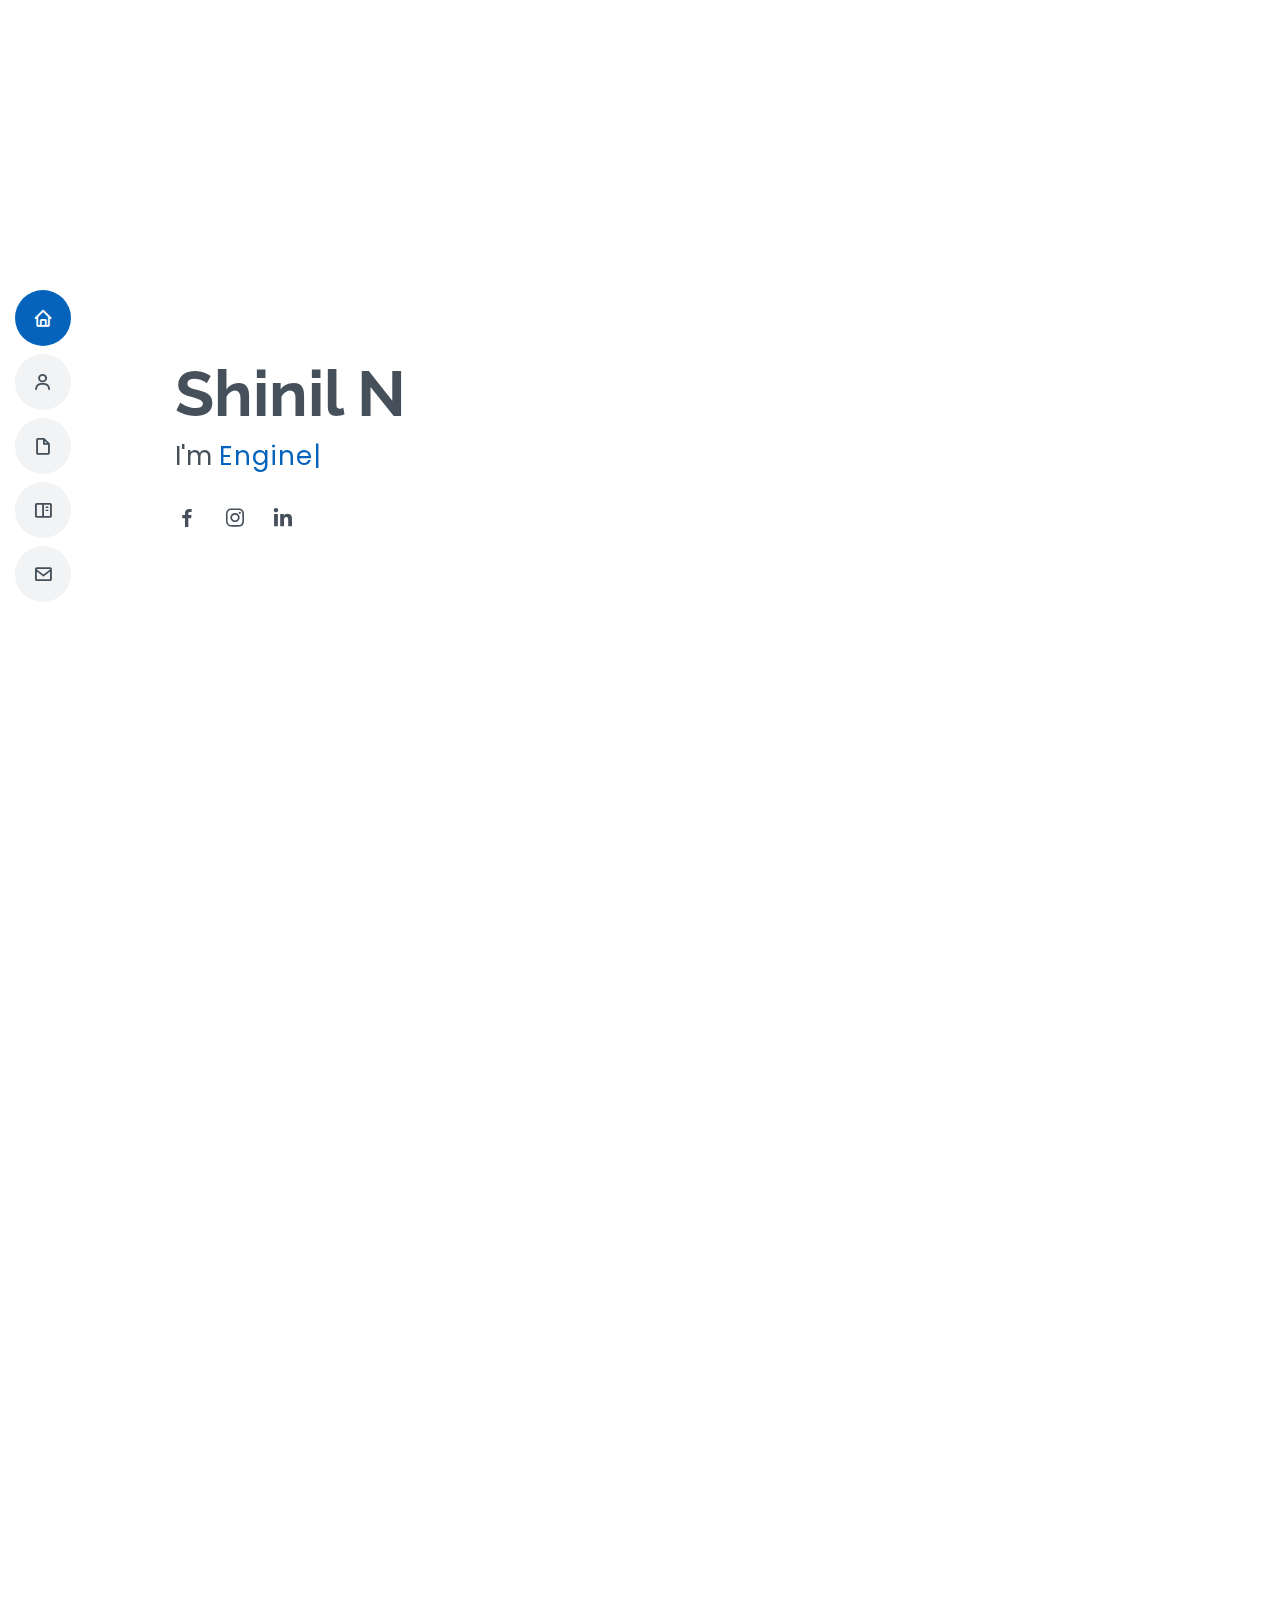
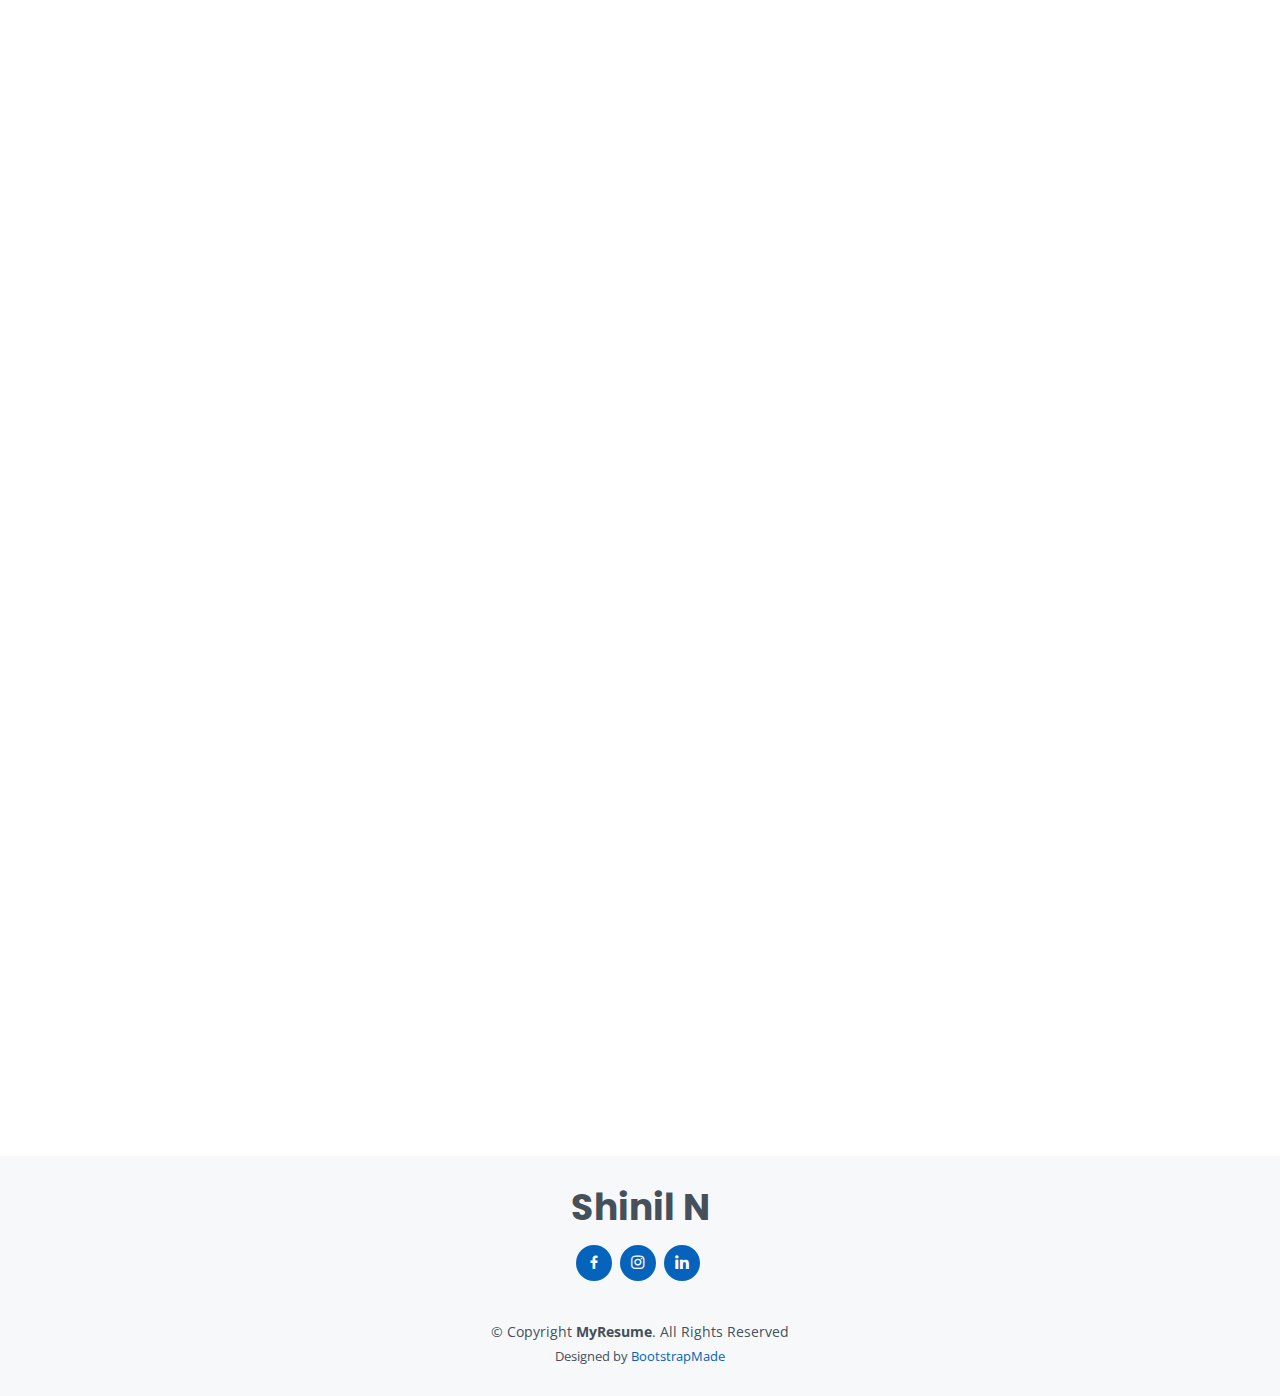
==== index.html @ f70f45e1 "Add files via upload" ====
<!DOCTYPE html>
<html lang="en">

<head>
  <meta charset="utf-8">
  <meta content="width=device-width, initial-scale=1.0" name="viewport">

  <title>MyResume Bootstrap Template - Index</title>
  <meta content="" name="description">
  <meta content="" name="keywords">

  <!-- Favicons -->
  <link href="assets/img/favicon.png" rel="icon">
  <link href="assets/img/apple-touch-icon.png" rel="apple-touch-icon">

  <!-- Google Fonts -->
  <link href="https://fonts.googleapis.com/css?family=Open+Sans:300,300i,400,400i,600,600i,700,700i|Raleway:300,300i,400,400i,500,500i,600,600i,700,700i|Poppins:300,300i,400,400i,500,500i,600,600i,700,700i" rel="stylesheet">

  <!-- Vendor CSS Files -->
  <link href="assets/vendor/bootstrap/css/bootstrap.min.css" rel="stylesheet">
  <link href="assets/vendor/icofont/icofont.min.css" rel="stylesheet">
  <link href="assets/vendor/boxicons/css/boxicons.min.css" rel="stylesheet">
  <link href="assets/vendor/venobox/venobox.css" rel="stylesheet">
  <link href="assets/vendor/owl.carousel/assets/owl.carousel.min.css" rel="stylesheet">
  <link href="assets/vendor/aos/aos.css" rel="stylesheet">

  <!-- Template Main CSS File -->
  <link href="assets/css/style.css" rel="stylesheet">

  <!-- =======================================================
  * Template Name: MyResume - v2.2.1
  * Template URL: https://bootstrapmade.com/free-html-bootstrap-template-my-resume/
  * Author: BootstrapMade.com
  * License: https://bootstrapmade.com/license/
  ======================================================== -->
</head>

<body>

  <!-- ======= Mobile nav toggle button ======= -->
  <button type="button" class="mobile-nav-toggle d-xl-none"><i class="icofont-navigation-menu"></i></button>

  <!-- ======= Header ======= -->
  <header id="header" class="d-flex flex-column justify-content-center">

    <nav class="nav-menu">
      <ul>
        <li class="active"><a href="#hero"><i class="bx bx-home"></i> <span>Home</span></a></li>
        <li><a href="#about"><i class="bx bx-user"></i> <span>About</span></a></li>
        <li><a href="#resume"><i class="bx bx-file-blank"></i> <span>Resume</span></a></li>
        <li><a href="#portfolio"><i class="bx bx-book-content"></i> <span>Portfolio</span></a></li>
        
        <li><a href="#contact"><i class="bx bx-envelope"></i> <span>Contact</span></a></li>
      </ul>
    </nav><!-- .nav-menu -->

  </header><!-- End Header -->

  <!-- ======= Hero Section ======= -->
  <section id="hero" class="d-flex flex-column justify-content-center">
    <div class="container" data-aos="zoom-in" data-aos-delay="100">
      <h1>Shinil N</h1>
      <p>I'm <span class="typed" data-typed-items="Engineer,Web Developer"></span></p>
      <div class="social-links">
        
        <a href="#" class="facebook"><i class="bx bxl-facebook"></i></a>
        <a href="#" class="instagram"><i class="bx bxl-instagram"></i></a>
        
        <a href="#" class="linkedin"><i class="bx bxl-linkedin"></i></a>
      </div>
    </div>
  </section><!-- End Hero -->

  <main id="main">

    <!-- ======= About Section ======= -->
    <section id="about" class="about">
      <div class="container" data-aos="fade-up">

        <div class="section-title">
          <h2>About</h2>
          <p>Passionate in problem solving and love to turn technical challenges into solutions and useful experience.</p>
        </div>

        <div class="row">
          <div class="col-lg-4">
            <img src="assets/img/shinu.jpg" class="img-fluid" alt="">
          </div>
          <div class="col-lg-8 pt-4 pt-lg-0 content">
            <h3>Career Objective</h3>
            <p class="font-italic">
              To work in a company where my knowledge and skills are utilized and continuously improving my skills as a professional.
            </p>
            <div class="row">
              <div class="col-lg-6">
                <ul>
                  <li><i class="icofont-rounded-right"></i> <strong>DOB:</strong> 27-02-1998</li>
                 
                  <li><i class="icofont-rounded-right"></i> <strong>Phone:</strong>9400193168</li>
                  <li><i class="icofont-rounded-right"></i> <strong>City:</strong> Kannur,Kerala,IN.</li>
                </ul>
              </div>
              <div class="col-lg-6">
                <ul>
                  <li><i class="icofont-rounded-right"></i> <strong>Age:</strong>23</li>
                  <li><i class="icofont-rounded-right"></i> <strong>Degree:</strong>Btech in Computer Science</li>
                  <li><i class="icofont-rounded-right"></i> <strong>Email:</strong>shinilnalupurakal@gmail.com</li>
                  
                </ul>
              </div>
            </div>
            <p>
             Innovative and solution oriented in developing programs. Proven ability to optimize the code in reusable fashion.Possess a Bachelor degree in Computer Science and Engineering. Good verbal, written and communication skills. Excellent Team Player,Experience in System installation and Administration. Responsible towards overall completion of project apart from the task which are assigned.Always happy to coordinate with teammates, get suggestions from them to improve and also helping them in case they are in need.
            </p>
          </div>
        </div>

      </div>
    </section><!-- End About Section -->

    
    <!-- ======= Skills Section ======= -->
    <section id="skills" class="skills section-bg">
      <div class="container" data-aos="fade-up">

        <div class="section-title">
          <h2>Skills</h2>
          <p>Tools/Technologies which I'm confident so far. Still a lot to learn, but keeping updated as possible.</p>
        </div>

        <div class="row skills-content">

          <div class="col-lg-6">

            <div class="progress">
              <span class="skill">HTML <i class="val">80%</i></span>
              <div class="progress-bar-wrap">
                <div class="progress-bar" role="progressbar" aria-valuenow="80" aria-valuemin="0" aria-valuemax="100"></div>
              </div>
            </div>

            <div class="progress">
              <span class="skill">CSS <i class="val">70%</i></span>
              <div class="progress-bar-wrap">
                <div class="progress-bar" role="progressbar" aria-valuenow="70" aria-valuemin="0" aria-valuemax="100"></div>
              </div>
            </div>

            <div class="progress">
              <span class="skill">JAVASCRIPT <i class="val">75%</i></span>
              <div class="progress-bar-wrap">
                <div class="progress-bar" role="progressbar" aria-valuenow="75" aria-valuemin="0" aria-valuemax="100"></div>
              </div>
            </div>

          

            <div class="progress">
              <span class="skill">JQUERY <i class="val">70%</i></span>
              <div class="progress-bar-wrap">
                <div class="progress-bar" role="progressbar" aria-valuenow="70" aria-valuemin="0" aria-valuemax="100"></div>
              </div>
            </div>

            <div class="progress">
              <span class="skill">BOOTSTRAP <i class="val">60%</i></span>
              <div class="progress-bar-wrap">
                <div class="progress-bar" role="progressbar" aria-valuenow="60" aria-valuemin="0" aria-valuemax="100"></div>
              </div>
            </div>

            <div class="progress">
              <span class="skill">ADVANCED PYTHON<i class="val">60%</i></span>
              <div class="progress-bar-wrap">
                <div class="progress-bar" role="progressbar" aria-valuenow="60" aria-valuemin="0" aria-valuemax="100"></div>
              </div>
            </div>
			
			<div class="progress">
              <span class="skill">PYTHON-DJANGO<i class="val">80%</i></span>
              <div class="progress-bar-wrap">
                <div class="progress-bar" role="progressbar" aria-valuenow="80" aria-valuemin="0" aria-valuemax="100"></div>
              </div>
            </div>
			
			<div class="progress">
              <span class="skill">RELATIONAL DBMS-MYSQL<i class="val">75%</i></span>
              <div class="progress-bar-wrap">
                <div class="progress-bar" role="progressbar" aria-valuenow="75" aria-valuemin="0" aria-valuemax="100"></div>
              </div>
            </div>
			
			
          </div>

        </div>

      </div>
    </section><!-- End Skills Section -->

    <!-- ======= Resume Section ======= -->
    <section id="resume" class="resume">
      <div class="container" data-aos="fade-up">

        <div class="section-title">
          <h2>Resume</h2>
         

        <div class="row">
          <div class="col-lg-6">
            <h3 class="resume-title">Sumary</h3>
            <div class="resume-item pb-0">
              <h4>Shinil N</h4>
             
              <ul>
                <li>Kannur,Kerala,IN</li>
                <li>(+91)9400193168</li>
                <li>shinilnalupurakal@gmail.com</li>
              </ul>
            </div>

            <h3 class="resume-title">Education</h3>
            <div class="resume-item">
              <h4>BACHELOR OF TECHNOLOGY - COMPUTER SCIENCE & ENGG.</h4>
              <h5>2015 - 2019</h5>
              <p><em>Malabar Institute of Technology, Kannur, Kerala.</em></p>
              <p> Graduated from APJ Abdul Kalam Technological University Kerala (KTU) in 2019 with 6.76 CGPA</p>
            </div>
            <div class="resume-item">
              <h4>KERALA VHSC PLUS TWO - COMPUTER SCIENCE</h4>
              <h5>2013 - 2015</h5>
              <p><em>Govt.VHSE Thalassery,kannur,kerala.</em></p>
              <p>Higher secondary education in Govt.VHSS Thalassery with 75% aggregate marks in Computer Science Stream.</p>
            </div>
          </div>
          <div class="col-lg-6">
            <h3 class="resume-title">Professional Experience</h3>
            <div class="resume-item">
              <h4>PYTHON DEVELOPER-INTERNSHIP</h4>
              <h5>4 months</h5>
              <p><em>codepoint software pvt.limited ,Eranakulam,Kerala</em></p>
              <ul>
                <li>Worked in multiple development projects and familiarized the concept of web development</li>
                <li>Live projects include Student management system,E-shopping site etc.</li>
                <li>Server side scripting was done using python and Django framework.</li>
                <li>Client side scripting was done using HTML, CSS, JS, jQuery, Bootstrap.</li>
              </ul>
            </div>
            
          </div>
        </div>

      </div>
    </section><!-- End Resume Section -->

    <!-- ======= Portfolio Section ======= -->
    <section id="portfolio" class="portfolio section-bg">
      <div class="container" data-aos="fade-up">

        <div class="section-title">
          <h2>Portfolio</h2>
          <p>Personal projects done for better understanding and learning the technology. Most projects are built in MVC architecture.

	</p>
        </div>

        <div class="row">
          <div class="col-lg-12 d-flex justify-content-center" data-aos="fade-up" data-aos-delay="100">
            <ul id="portfolio-flters">
              <li data-filter="*" class="filter-active">My Projects</li>
              
            </ul>
          </div>
        </div>

        <div class="row portfolio-container" data-aos="fade-up" data-aos-delay="200">

          <div class="col-lg-4 col-md-6 portfolio-item filter-app">
            <div class="portfolio-wrap">
              <img src="assets/img/welcome.jpg" class="img-fluid" alt="">
              <div class="portfolio-info">
                <h4>Project 1</h4>
                
                <div class="portfolio-links">
                  <a href="assets/img/welcome.jpg" data-gall="portfolioGallery" class="venobox" title="App 1"></a>
                  <a href="portfolio-details.html" data-gall="portfolioDetailsGallery" data-vbtype="iframe" class="venobox" title="Portfolio Details"><i class="bx bx-link"></i></a>
                </div>
              </div>
            </div>
          </div>

          

          <div class="col-lg-4 col-md-6 portfolio-item filter-app">
            <div class="portfolio-wrap">
              <img src="assets/img/insert.jpg" class="img-fluid" alt="">
              <div class="portfolio-info">
                <h4>Project 2</h4>
                
                <div class="portfolio-links">
                  <a href="assets/img/we.png" data-gall="portfolioGallery" class="venobox" title="App 3"></a>
                  <a href="detail.html" data-gall="portfolioDetailsGallery" data-vbtype="iframe" class="venobox" title="Portfolio Details"><i class="bx bx-link"></i></a>
                </div>
              </div>
            </div>
          </div>

          <div class="col-lg-4 col-md-6 portfolio-item filter-app">
            <div class="portfolio-wrap">
              <img src="assets/img/calculator.jpg" class="img-fluid" alt="">
              <div class="portfolio-info">
                <h4>Project 3</h4>
                
                <div class="portfolio-links">
                  <a href="assets/img/cal.png" data-gall="portfolioGallery" class="venobox" title="App 3"></a>
                  <a href="detail1.html" data-gall="portfolioDetailsGallery" data-vbtype="iframe" class="venobox" title="Portfolio Details"><i class="bx bx-link"></i></a>
                </div>
              </div>
            </div>
          </div>

          

          

        </div>

      </div>
    </section><!-- End Portfolio Section -->



    

    <!-- ======= Contact Section ======= -->
    <section id="contact" class="contact">
      <div class="container" data-aos="fade-up">

        <div class="section-title">
          <h2>Contact</h2>
        </div>

        <div class="row mt-1">

          <div class="col-lg-4">
            <div class="info">
              <div class="address">
                <i class="icofont-google-map"></i>
                <h4>Location:</h4>
                <p>Kannur,Kerala,India.</p>
              </div>

              <div class="email">
                <i class="icofont-envelope"></i>
                <h4>Email:</h4>
                <p>shinilnalupurakal@gmail.com</p>
              </div>

              <div class="phone">
                <i class="icofont-phone"></i>
                <h4>Call:</h4>
                <p>(+91)9400193168</p>
              </div>

            </div>

          </div>

          <div class="col-lg-8 mt-5 mt-lg-0">

            <form action="forms/contact.php" method="post" role="form" class="php-email-form">
              <div class="form-row">
                <div class="col-md-6 form-group">
                  <input type="text" name="name" class="form-control" id="name" placeholder="Your Name" data-rule="minlen:4" data-msg="Please enter at least 4 chars" />
                  <div class="validate"></div>
                </div>
                <div class="col-md-6 form-group">
                  <input type="email" class="form-control" name="email" id="email" placeholder="Your Email" data-rule="email" data-msg="Please enter a valid email" />
                  <div class="validate"></div>
                </div>
              </div>
              <div class="form-group">
                <input type="text" class="form-control" name="subject" id="subject" placeholder="Subject" data-rule="minlen:4" data-msg="Please enter at least 8 chars of subject" />
                <div class="validate"></div>
              </div>
              <div class="form-group">
                <textarea class="form-control" name="message" rows="5" data-rule="required" data-msg="Please write something for us" placeholder="Message"></textarea>
                <div class="validate"></div>
              </div>
              <div class="mb-3">
                <div class="loading">Loading</div>
                <div class="error-message"></div>
                <div class="sent-message">Your message has been sent. Thank you!</div>
              </div>
              <div class="text-center"><button type="submit">Send Message</button></div>
            </form>

          </div>

        </div>

      </div>
    </section><!-- End Contact Section -->

  </main><!-- End #main -->

  <!-- ======= Footer ======= -->
  <footer id="footer">
    <div class="container">
      <h3>Shinil N</h3>
      
      <div class="social-links">
      
        <a href="#" class="facebook"><i class="bx bxl-facebook"></i></a>
        <a href="#" class="instagram"><i class="bx bxl-instagram"></i></a>
        
        <a href="#" class="linkedin"><i class="bx bxl-linkedin"></i></a>
      </div>
      <div class="copyright">
        &copy; Copyright <strong><span>MyResume</span></strong>. All Rights Reserved
      </div>
      <div class="credits">
        <!-- All the links in the footer should remain intact. -->
        <!-- You can delete the links only if you purchased the pro version. -->
        <!-- Licensing information: [license-url] -->
        <!-- Purchase the pro version with working PHP/AJAX contact form: https://bootstrapmade.com/free-html-bootstrap-template-my-resume/ -->
        Designed by <a href="https://bootstrapmade.com/">BootstrapMade</a>
      </div>
    </div>
  </footer><!-- End Footer -->

  <a href="#" class="back-to-top"><i class="bx bx-up-arrow-alt"></i></a>
  <div id="preloader"></div>

  <!-- Vendor JS Files -->
  <script src="assets/vendor/jquery/jquery.min.js"></script>
  <script src="assets/vendor/bootstrap/js/bootstrap.bundle.min.js"></script>
  <script src="assets/vendor/jquery.easing/jquery.easing.min.js"></script>
  <script src="assets/vendor/php-email-form/validate.js"></script>
  <script src="assets/vendor/waypoints/jquery.waypoints.min.js"></script>
  <script src="assets/vendor/counterup/counterup.min.js"></script>
  <script src="assets/vendor/isotope-layout/isotope.pkgd.min.js"></script>
  <script src="assets/vendor/venobox/venobox.min.js"></script>
  <script src="assets/vendor/owl.carousel/owl.carousel.min.js"></script>
  <script src="assets/vendor/typed.js/typed.min.js"></script>
  <script src="assets/vendor/aos/aos.js"></script>

  <!-- Template Main JS File -->
  <script src="assets/js/main.js"></script>

</body>

</html>
---- assets/vendor/venobox/venobox.css ----
/* ------ venobox.css --------*/
.vbox-overlay *, .vbox-overlay *:before, .vbox-overlay *:after{
    -webkit-backface-visibility: hidden;
    -webkit-box-sizing:border-box;
    -moz-box-sizing:border-box;
    box-sizing:border-box;
}
.vbox-overlay * { 
    -webkit-backface-visibility: visible;
    backface-visibility: visible;
}
.vbox-overlay{
    display: -webkit-flex;
    display: flex;
    -webkit-flex-direction: column;
    flex-direction: column;
    -webkit-justify-content: center;
    justify-content: center;
    -webkit-align-items: center;
    align-items: center;
    position: fixed;
    left: 0;
    top: 0;
    bottom: 0;
    right: 0;
    z-index: 999999;
}

/* ----- navigation ----- */
.vbox-title{
    width: 100%;
    height: 40px;
    float: left;
    text-align: center;
    line-height: 28px;
    font-size: 12px;
    padding: 6px 50px;
    overflow: hidden;
    position: fixed;
    display: none;
    left: 0;
    z-index: 89;
}
.vbox-close{
    cursor: pointer;
    position: fixed;
    top: -1px;
    right: 0;
    width: 50px;
    height: 40px;
    padding: 6px;
    display: block;
    background-position:10px center;
    overflow: hidden;
    font-size: 24px;
    line-height: 1;
    text-align: center;
    z-index: 99;
}
.vbox-left{
    cursor: pointer;
    position: fixed;
    left: 0;
    height: 40px;
    overflow: hidden;
    line-height: 28px;
    font-size: 12px;
    z-index: 99;
    display: flex;
    align-items:center;
}
.vbox-num{
    display: inline-block;
    margin: 6px 0 6px 15px;
}
/* ----- Social share ----- */
.vbox-share{
    line-height: 28px;
    font-size: 12px;
    overflow: hidden;
    position: fixed;
    left: 0;
    z-index: 98;
    display: flex;
    align-items:center;
    justify-content: center;
    width: 100%;
    text-align: center;
}
.vbox-share svg{
    max-height: 28px;
    width: 28px;
    z-index: 10;
    margin-left: 12px;
    margin-top: 6px;
    margin-bottom: 6px;
    vertical-align: middle;
}


/* ----- navigation ARROWS ----- */
.vbox-next, .vbox-prev{
    position: fixed;
    top: 50%;
    margin-top: -15px;
    overflow: hidden;
    cursor: pointer;
    display: block;
    width: 45px;
    height: 45px;
    z-index: 99;
}
.vbox-next span, .vbox-prev span{
    position: relative;
    width: 20px;
    height: 20px;
    border: 2px solid transparent;
    border-top-color: #B6B6B6;
    border-right-color: #B6B6B6;
    text-indent: -100px;
    position: absolute;
    top: 8px;
    display: block;
}
.vbox-prev{
    left: 15px;
}
.vbox-next{
    right: 15px;
}
.vbox-prev span{
    left: 10px;
    -ms-transform: rotate(-135deg);
    -webkit-transform: rotate(-135deg);
    transform: rotate(-135deg);
}
.vbox-next span{
    -ms-transform: rotate(45deg);
    -webkit-transform: rotate(45deg);
    transform: rotate(45deg);
    right: 10px;
}
/* ------- inline window ------ */
.vbox-inline{
    width: 420px;
    height: 315px;
    height: 70vh;
    padding: 10px;
    background: #fff;
    margin: 0 auto;
    overflow: auto;
    text-align: left;
}
/* ------- Video & iFrames window ------ */
.venoframe{
    max-width: 100%;
    width: 100%;
    border: none;
    width: 100%;
    height: 260px;
    height: 70vh;
}
.venoframe.vbvid{
    height: 260px;
}
@media (min-width: 768px) {
    .venoframe, .vbox-inline{
        width: 90%;
        height: 360px;
        height: 70vh;
    }
    .venoframe.vbvid{
        width: 640px;
        height: 360px;
    }
}
@media (min-width: 992px) {
    .venoframe, .vbox-inline{
        max-width: 1200px;
        width: 80%;
        height: 540px;
        height: 70vh;
    }
    .venoframe.vbvid{
        width: 960px;
        height: 540px;
    }
}
/* 
Please do NOT edit this part! 
or at least read this note: http://i.imgur.com/7C0ws9e.gif
*/
.vbox-open{
    overflow: hidden;
}
.vbox-container{
    position: absolute;
    left: 0;
    right: 0;
    top: 0;
    bottom: 0;
    overflow-x: hidden;
    overflow-y: scroll;
    overflow-scrolling: touch;
    -webkit-overflow-scrolling: touch;
    z-index: 20;
    max-height: 100%;

}

.vbox-content{
    text-align: center;
    float: left;
    width: 100%;
    position: relative;
    overflow: hidden;
    padding: 20px 4%;
}
.vbox-container img{
    max-width: 100%;
    height: auto;
}
.vbox-figlio{
    box-shadow: 0 0 12px rgba(0,0,0,0.19), 0 6px 6px rgba(0,0,0,0.23);
    max-width: 100%;
    text-align: initial;
}
img.vbox-figlio{
    -webkit-user-select: none;
-khtml-user-select: none;
-moz-user-select: none;
-o-user-select: none;
user-select: none;
}
.vbox-content.swipe-left{
    margin-left: -200px !important;
}
.vbox-content.swipe-right{
    margin-left: 200px !important;
}
.vbox-animated{
    webkit-transition: margin 300ms ease-out;
    transition: margin 300ms ease-out;
}

/* ---------- preloader ----------
 * SPINKIT 
 * http://tobiasahlin.com/spinkit/
-------------------------------- */
.sk-double-bounce,.sk-rotating-plane{width:40px;height:40px;margin:40px auto}.sk-rotating-plane{background-color:#333;-webkit-animation:sk-rotatePlane 1.2s infinite ease-in-out;animation:sk-rotatePlane 1.2s infinite ease-in-out}@-webkit-keyframes sk-rotatePlane{0%{-webkit-transform:perspective(120px) rotateX(0) rotateY(0);transform:perspective(120px) rotateX(0) rotateY(0)}50%{-webkit-transform:perspective(120px) rotateX(-180.1deg) rotateY(0);transform:perspective(120px) rotateX(-180.1deg) rotateY(0)}100%{-webkit-transform:perspective(120px) rotateX(-180deg) rotateY(-179.9deg);transform:perspective(120px) rotateX(-180deg) rotateY(-179.9deg)}}@keyframes sk-rotatePlane{0%{-webkit-transform:perspective(120px) rotateX(0) rotateY(0);transform:perspective(120px) rotateX(0) rotateY(0)}50%{-webkit-transform:perspective(120px) rotateX(-180.1deg) rotateY(0);transform:perspective(120px) rotateX(-180.1deg) rotateY(0)}100%{-webkit-transform:perspective(120px) rotateX(-180deg) rotateY(-179.9deg);transform:perspective(120px) rotateX(-180deg) rotateY(-179.9deg)}}.sk-double-bounce{position:relative}.sk-double-bounce .sk-child{width:100%;height:100%;border-radius:50%;background-color:#333;opacity:.6;position:absolute;top:0;left:0;-webkit-animation:sk-doubleBounce 2s infinite ease-in-out;animation:sk-doubleBounce 2s infinite ease-in-out}.sk-chasing-dots .sk-child,.sk-spinner-pulse,.sk-three-bounce .sk-child{background-color:#333;border-radius:100%}.sk-double-bounce .sk-double-bounce2{-webkit-animation-delay:-1s;animation-delay:-1s}@-webkit-keyframes sk-doubleBounce{0%,100%{-webkit-transform:scale(0);transform:scale(0)}50%{-webkit-transform:scale(1);transform:scale(1)}}@keyframes sk-doubleBounce{0%,100%{-webkit-transform:scale(0);transform:scale(0)}50%{-webkit-transform:scale(1);transform:scale(1)}}.sk-wave{margin:40px auto;width:50px;height:40px;text-align:center;font-size:10px}.sk-wave .sk-rect{background-color:#333;height:100%;width:6px;display:inline-block;-webkit-animation:sk-waveStretchDelay 1.2s infinite ease-in-out;animation:sk-waveStretchDelay 1.2s infinite ease-in-out}.sk-wave .sk-rect1{-webkit-animation-delay:-1.2s;animation-delay:-1.2s}.sk-wave .sk-rect2{-webkit-animation-delay:-1.1s;animation-delay:-1.1s}.sk-wave .sk-rect3{-webkit-animation-delay:-1s;animation-delay:-1s}.sk-wave .sk-rect4{-webkit-animation-delay:-.9s;animation-delay:-.9s}.sk-wave .sk-rect5{-webkit-animation-delay:-.8s;animation-delay:-.8s}@-webkit-keyframes sk-waveStretchDelay{0%,100%,40%{-webkit-transform:scaleY(.4);transform:scaleY(.4)}20%{-webkit-transform:scaleY(1);transform:scaleY(1)}}@keyframes sk-waveStretchDelay{0%,100%,40%{-webkit-transform:scaleY(.4);transform:scaleY(.4)}20%{-webkit-transform:scaleY(1);transform:scaleY(1)}}.sk-wandering-cubes{margin:40px auto;width:40px;height:40px;position:relative}.sk-wandering-cubes .sk-cube{background-color:#333;width:10px;height:10px;position:absolute;top:0;left:0;-webkit-animation:sk-wanderingCube 1.8s ease-in-out -1.8s infinite both;animation:sk-wanderingCube 1.8s ease-in-out -1.8s infinite both}.sk-chasing-dots,.sk-spinner-pulse{width:40px;height:40px;margin:40px auto}.sk-wandering-cubes .sk-cube2{-webkit-animation-delay:-.9s;animation-delay:-.9s}@-webkit-keyframes sk-wanderingCube{0%{-webkit-transform:rotate(0);transform:rotate(0)}25%{-webkit-transform:translateX(30px) rotate(-90deg) scale(.5);transform:translateX(30px) rotate(-90deg) scale(.5)}50%{-webkit-transform:translateX(30px) translateY(30px) rotate(-179deg);transform:translateX(30px) translateY(30px) rotate(-179deg)}50.1%{-webkit-transform:translateX(30px) translateY(30px) rotate(-180deg);transform:translateX(30px) translateY(30px) rotate(-180deg)}75%{-webkit-transform:translateX(0) translateY(30px) rotate(-270deg) scale(.5);transform:translateX(0) translateY(30px) rotate(-270deg) scale(.5)}100%{-webkit-transform:rotate(-360deg);transform:rotate(-360deg)}}@keyframes sk-wanderingCube{0%{-webkit-transform:rotate(0);transform:rotate(0)}25%{-webkit-transform:translateX(30px) rotate(-90deg) scale(.5);transform:translateX(30px) rotate(-90deg) scale(.5)}50%{-webkit-transform:translateX(30px) translateY(30px) rotate(-179deg);transform:translateX(30px) translateY(30px) rotate(-179deg)}50.1%{-webkit-transform:translateX(30px) translateY(30px) rotate(-180deg);transform:translateX(30px) translateY(30px) rotate(-180deg)}75%{-webkit-transform:translateX(0) translateY(30px) rotate(-270deg) scale(.5);transform:translateX(0) translateY(30px) rotate(-270deg) scale(.5)}100%{-webkit-transform:rotate(-360deg);transform:rotate(-360deg)}}.sk-spinner-pulse{-webkit-animation:sk-pulseScaleOut 1s infinite ease-in-out;animation:sk-pulseScaleOut 1s infinite ease-in-out}@-webkit-keyframes sk-pulseScaleOut{0%{-webkit-transform:scale(0);transform:scale(0)}100%{-webkit-transform:scale(1);transform:scale(1);opacity:0}}@keyframes sk-pulseScaleOut{0%{-webkit-transform:scale(0);transform:scale(0)}100%{-webkit-transform:scale(1);transform:scale(1);opacity:0}}.sk-chasing-dots{position:relative;text-align:center;-webkit-animation:sk-chasingDotsRotate 2s infinite linear;animation:sk-chasingDotsRotate 2s infinite linear}.sk-chasing-dots .sk-child{width:60%;height:60%;display:inline-block;position:absolute;top:0;-webkit-animation:sk-chasingDotsBounce 2s infinite ease-in-out;animation:sk-chasingDotsBounce 2s infinite ease-in-out}.sk-chasing-dots .sk-dot2{top:auto;bottom:0;-webkit-animation-delay:-1s;animation-delay:-1s}@-webkit-keyframes sk-chasingDotsRotate{100%{-webkit-transform:rotate(360deg);transform:rotate(360deg)}}@keyframes sk-chasingDotsRotate{100%{-webkit-transform:rotate(360deg);transform:rotate(360deg)}}@-webkit-keyframes sk-chasingDotsBounce{0%,100%{-webkit-transform:scale(0);transform:scale(0)}50%{-webkit-transform:scale(1);transform:scale(1)}}@keyframes sk-chasingDotsBounce{0%,100%{-webkit-transform:scale(0);transform:scale(0)}50%{-webkit-transform:scale(1);transform:scale(1)}}.sk-three-bounce{margin:40px auto;width:80px;text-align:center}.sk-three-bounce .sk-child{width:20px;height:20px;display:inline-block;-webkit-animation:sk-three-bounce 1.4s ease-in-out 0s infinite both;animation:sk-three-bounce 1.4s ease-in-out 0s infinite both}.sk-circle .sk-child:before,.sk-fading-circle .sk-circle:before{display:block;border-radius:100%;content:'';background-color:#333}.sk-three-bounce .sk-bounce1{-webkit-animation-delay:-.32s;animation-delay:-.32s}.sk-three-bounce .sk-bounce2{-webkit-animation-delay:-.16s;animation-delay:-.16s}@-webkit-keyframes sk-three-bounce{0%,100%,80%{-webkit-transform:scale(0);transform:scale(0)}40%{-webkit-transform:scale(1);transform:scale(1)}}@keyframes sk-three-bounce{0%,100%,80%{-webkit-transform:scale(0);transform:scale(0)}40%{-webkit-transform:scale(1);transform:scale(1)}}.sk-circle{margin:40px auto;width:40px;height:40px;position:relative}.sk-circle .sk-child{width:100%;height:100%;position:absolute;left:0;top:0}.sk-circle .sk-child:before{margin:0 auto;width:15%;height:15%;-webkit-animation:sk-circleBounceDelay 1.2s infinite ease-in-out both;animation:sk-circleBounceDelay 1.2s infinite ease-in-out both}.sk-circle .sk-circle2{-webkit-transform:rotate(30deg);-ms-transform:rotate(30deg);transform:rotate(30deg)}.sk-circle .sk-circle3{-webkit-transform:rotate(60deg);-ms-transform:rotate(60deg);transform:rotate(60deg)}.sk-circle .sk-circle4{-webkit-transform:rotate(90deg);-ms-transform:rotate(90deg);transform:rotate(90deg)}.sk-circle .sk-circle5{-webkit-transform:rotate(120deg);-ms-transform:rotate(120deg);transform:rotate(120deg)}.sk-circle .sk-circle6{-webkit-transform:rotate(150deg);-ms-transform:rotate(150deg);transform:rotate(150deg)}.sk-circle .sk-circle7{-webkit-transform:rotate(180deg);-ms-transform:rotate(180deg);transform:rotate(180deg)}.sk-circle .sk-circle8{-webkit-transform:rotate(210deg);-ms-transform:rotate(210deg);transform:rotate(210deg)}.sk-circle .sk-circle9{-webkit-transform:rotate(240deg);-ms-transform:rotate(240deg);transform:rotate(240deg)}.sk-circle .sk-circle10{-webkit-transform:rotate(270deg);-ms-transform:rotate(270deg);transform:rotate(270deg)}.sk-circle .sk-circle11{-webkit-transform:rotate(300deg);-ms-transform:rotate(300deg);transform:rotate(300deg)}.sk-circle .sk-circle12{-webkit-transform:rotate(330deg);-ms-transform:rotate(330deg);transform:rotate(330deg)}.sk-circle .sk-circle2:before{-webkit-animation-delay:-1.1s;animation-delay:-1.1s}.sk-circle .sk-circle3:before{-webkit-animation-delay:-1s;animation-delay:-1s}.sk-circle .sk-circle4:before{-webkit-animation-delay:-.9s;animation-delay:-.9s}.sk-circle .sk-circle5:before{-webkit-animation-delay:-.8s;animation-delay:-.8s}.sk-circle .sk-circle6:before{-webkit-animation-delay:-.7s;animation-delay:-.7s}.sk-circle .sk-circle7:before{-webkit-animation-delay:-.6s;animation-delay:-.6s}.sk-circle .sk-circle8:before{-webkit-animation-delay:-.5s;animation-delay:-.5s}.sk-circle .sk-circle9:before{-webkit-animation-delay:-.4s;animation-delay:-.4s}.sk-circle .sk-circle10:before{-webkit-animation-delay:-.3s;animation-delay:-.3s}.sk-circle .sk-circle11:before{-webkit-animation-delay:-.2s;animation-delay:-.2s}.sk-circle .sk-circle12:before{-webkit-animation-delay:-.1s;animation-delay:-.1s}@-webkit-keyframes sk-circleBounceDelay{0%,100%,80%{-webkit-transform:scale(0);transform:scale(0)}40%{-webkit-transform:scale(1);transform:scale(1)}}@keyframes sk-circleBounceDelay{0%,100%,80%{-webkit-transform:scale(0);transform:scale(0)}40%{-webkit-transform:scale(1);transform:scale(1)}}.sk-cube-grid{width:40px;height:40px;margin:40px auto}.sk-cube-grid .sk-cube{width:33.33%;height:33.33%;background-color:#333;float:left;-webkit-animation:sk-cubeGridScaleDelay 1.3s infinite ease-in-out;animation:sk-cubeGridScaleDelay 1.3s infinite ease-in-out}.sk-cube-grid .sk-cube1{-webkit-animation-delay:.2s;animation-delay:.2s}.sk-cube-grid .sk-cube2{-webkit-animation-delay:.3s;animation-delay:.3s}.sk-cube-grid .sk-cube3{-webkit-animation-delay:.4s;animation-delay:.4s}.sk-cube-grid .sk-cube4{-webkit-animation-delay:.1s;animation-delay:.1s}.sk-cube-grid .sk-cube5{-webkit-animation-delay:.2s;animation-delay:.2s}.sk-cube-grid .sk-cube6{-webkit-animation-delay:.3s;animation-delay:.3s}.sk-cube-grid .sk-cube7{-webkit-animation-delay:0ms;animation-delay:0ms}.sk-cube-grid .sk-cube8{-webkit-animation-delay:.1s;animation-delay:.1s}.sk-cube-grid .sk-cube9{-webkit-animation-delay:.2s;animation-delay:.2s}@-webkit-keyframes sk-cubeGridScaleDelay{0%,100%,70%{-webkit-transform:scale3D(1,1,1);transform:scale3D(1,1,1)}35%{-webkit-transform:scale3D(0,0,1);transform:scale3D(0,0,1)}}@keyframes sk-cubeGridScaleDelay{0%,100%,70%{-webkit-transform:scale3D(1,1,1);transform:scale3D(1,1,1)}35%{-webkit-transform:scale3D(0,0,1);transform:scale3D(0,0,1)}}.sk-fading-circle{margin:40px auto;width:40px;height:40px;position:relative}.sk-fading-circle .sk-circle{width:100%;height:100%;position:absolute;left:0;top:0}.sk-fading-circle .sk-circle:before{margin:0 auto;width:15%;height:15%;-webkit-animation:sk-circleFadeDelay 1.2s infinite ease-in-out both;animation:sk-circleFadeDelay 1.2s infinite ease-in-out both}.sk-fading-circle .sk-circle2{-webkit-transform:rotate(30deg);-ms-transform:rotate(30deg);transform:rotate(30deg)}.sk-fading-circle .sk-circle3{-webkit-transform:rotate(60deg);-ms-transform:rotate(60deg);transform:rotate(60deg)}.sk-fading-circle .sk-circle4{-webkit-transform:rotate(90deg);-ms-transform:rotate(90deg);transform:rotate(90deg)}.sk-fading-circle .sk-circle5{-webkit-transform:rotate(120deg);-ms-transform:rotate(120deg);transform:rotate(120deg)}.sk-fading-circle .sk-circle6{-webkit-transform:rotate(150deg);-ms-transform:rotate(150deg);transform:rotate(150deg)}.sk-fading-circle .sk-circle7{-webkit-transform:rotate(180deg);-ms-transform:rotate(180deg);transform:rotate(180deg)}.sk-fading-circle .sk-circle8{-webkit-transform:rotate(210deg);-ms-transform:rotate(210deg);transform:rotate(210deg)}.sk-fading-circle .sk-circle9{-webkit-transform:rotate(240deg);-ms-transform:rotate(240deg);transform:rotate(240deg)}.sk-fading-circle .sk-circle10{-webkit-transform:rotate(270deg);-ms-transform:rotate(270deg);transform:rotate(270deg)}.sk-fading-circle .sk-circle11{-webkit-transform:rotate(300deg);-ms-transform:rotate(300deg);transform:rotate(300deg)}.sk-fading-circle .sk-circle12{-webkit-transform:rotate(330deg);-ms-transform:rotate(330deg);transform:rotate(330deg)}.sk-fading-circle .sk-circle2:before{-webkit-animation-delay:-1.1s;animation-delay:-1.1s}.sk-fading-circle .sk-circle3:before{-webkit-animation-delay:-1s;animation-delay:-1s}.sk-fading-circle .sk-circle4:before{-webkit-animation-delay:-.9s;animation-delay:-.9s}.sk-fading-circle .sk-circle5:before{-webkit-animation-delay:-.8s;animation-delay:-.8s}.sk-fading-circle .sk-circle6:before{-webkit-animation-delay:-.7s;animation-delay:-.7s}.sk-fading-circle .sk-circle7:before{-webkit-animation-delay:-.6s;animation-delay:-.6s}.sk-fading-circle .sk-circle8:before{-webkit-animation-delay:-.5s;animation-delay:-.5s}.sk-fading-circle .sk-circle9:before{-webkit-animation-delay:-.4s;animation-delay:-.4s}.sk-fading-circle .sk-circle10:before{-webkit-animation-delay:-.3s;animation-delay:-.3s}.sk-fading-circle .sk-circle11:before{-webkit-animation-delay:-.2s;animation-delay:-.2s}.sk-fading-circle .sk-circle12:before{-webkit-animation-delay:-.1s;animation-delay:-.1s}@-webkit-keyframes sk-circleFadeDelay{0%,100%,39%{opacity:0}40%{opacity:1}}@keyframes sk-circleFadeDelay{0%,100%,39%{opacity:0}40%{opacity:1}}.sk-folding-cube{margin:40px auto;width:40px;height:40px;position:relative;-webkit-transform:rotateZ(45deg);transform:rotateZ(45deg)}.sk-folding-cube .sk-cube{float:left;width:50%;height:50%;position:relative;-webkit-transform:scale(1.1);-ms-transform:scale(1.1);transform:scale(1.1)}.sk-folding-cube .sk-cube:before{content:'';position:absolute;top:0;left:0;width:100%;height:100%;background-color:#333;-webkit-animation:sk-foldCubeAngle 2.4s infinite linear both;animation:sk-foldCubeAngle 2.4s infinite linear both;-webkit-transform-origin:100% 100%;-ms-transform-origin:100% 100%;transform-origin:100% 100%}.sk-folding-cube .sk-cube2{-webkit-transform:scale(1.1) rotateZ(90deg);transform:scale(1.1) rotateZ(90deg)}.sk-folding-cube .sk-cube3{-webkit-transform:scale(1.1) rotateZ(180deg);transform:scale(1.1) rotateZ(180deg)}.sk-folding-cube .sk-cube4{-webkit-transform:scale(1.1) rotateZ(270deg);transform:scale(1.1) rotateZ(270deg)}.sk-folding-cube .sk-cube2:before{-webkit-animation-delay:.3s;animation-delay:.3s}.sk-folding-cube .sk-cube3:before{-webkit-animation-delay:.6s;animation-delay:.6s}.sk-folding-cube .sk-cube4:before{-webkit-animation-delay:.9s;animation-delay:.9s}@-webkit-keyframes sk-foldCubeAngle{0%,10%{-webkit-transform:perspective(140px) rotateX(-180deg);transform:perspective(140px) rotateX(-180deg);opacity:0}25%,75%{-webkit-transform:perspective(140px) rotateX(0);transform:perspective(140px) rotateX(0);opacity:1}100%,90%{-webkit-transform:perspective(140px) rotateY(180deg);transform:perspective(140px) rotateY(180deg);opacity:0}}@keyframes sk-foldCubeAngle{0%,10%{-webkit-transform:perspective(140px) rotateX(-180deg);transform:perspective(140px) rotateX(-180deg);opacity:0}25%,75%{-webkit-transform:perspective(140px) rotateX(0);transform:perspective(140px) rotateX(0);opacity:1}100%,90%{-webkit-transform:perspective(140px) rotateY(180deg);transform:perspective(140px) rotateY(180deg);opacity:0}}
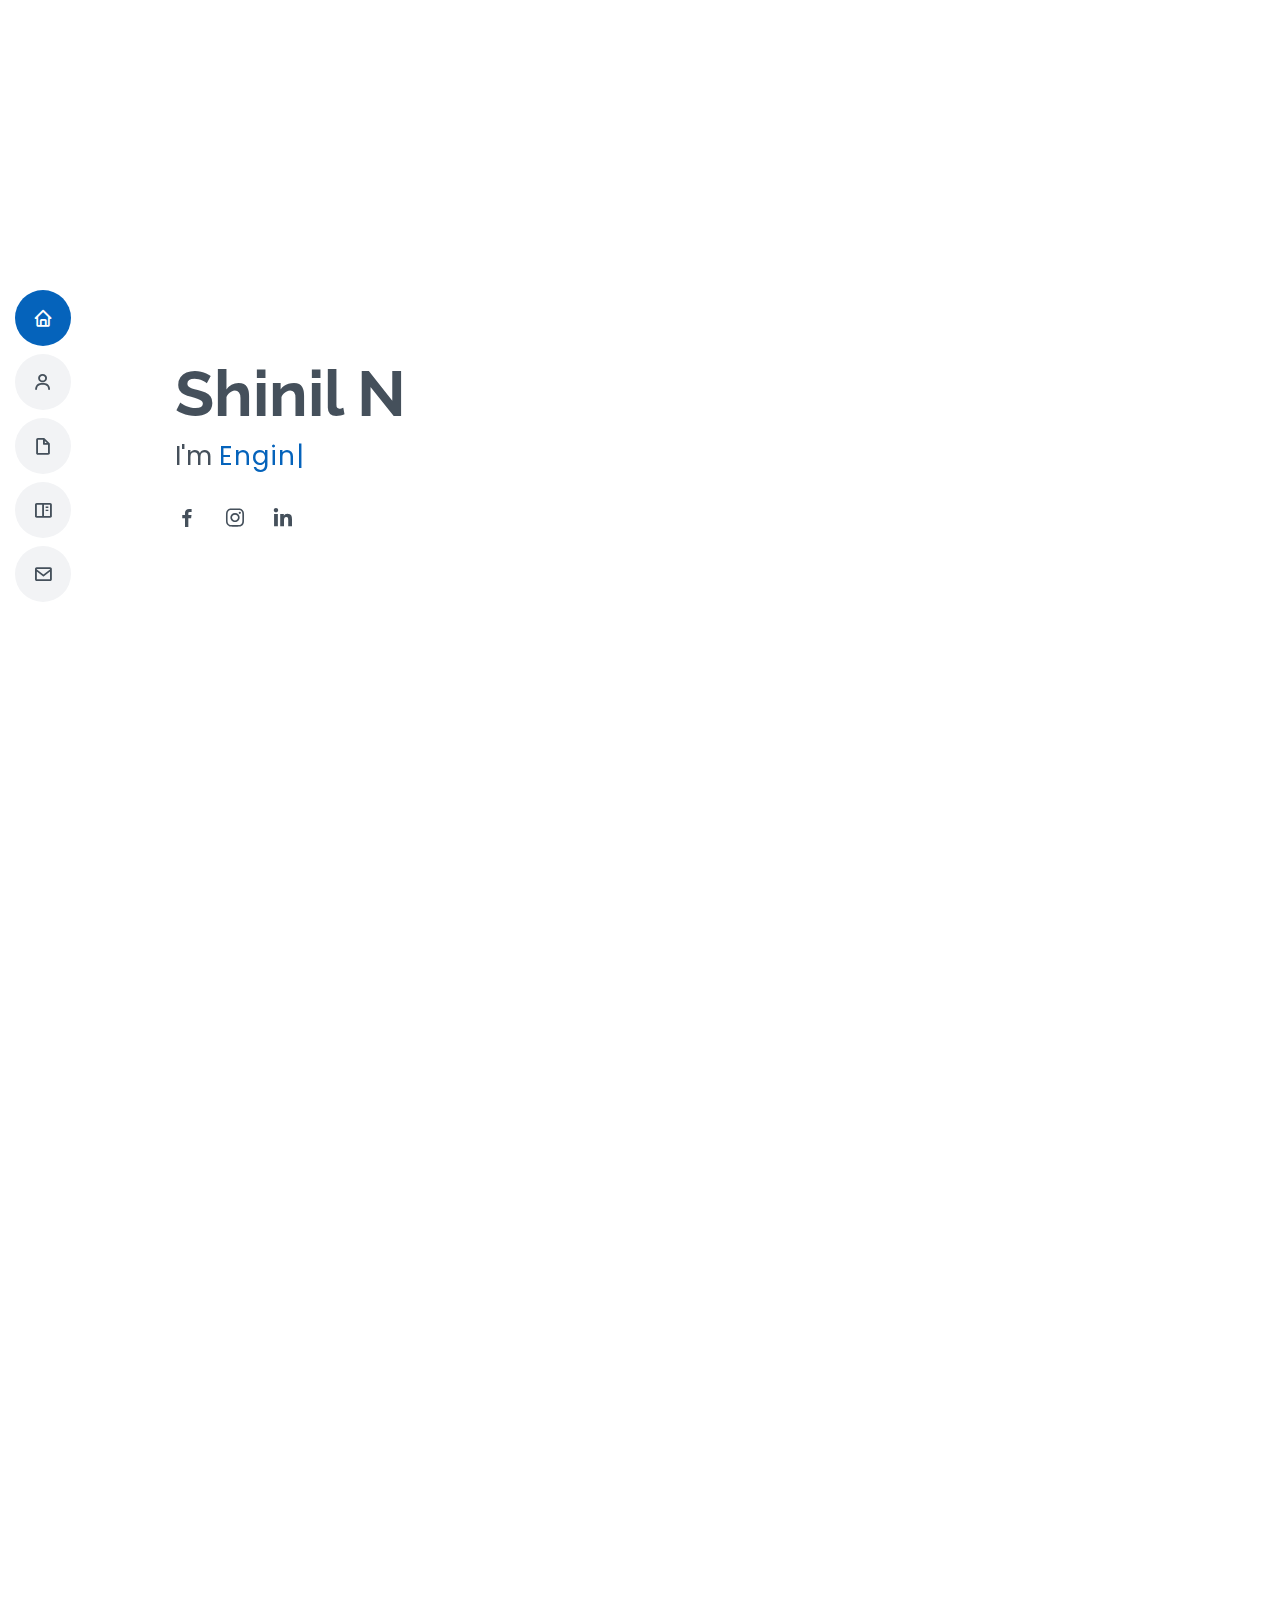
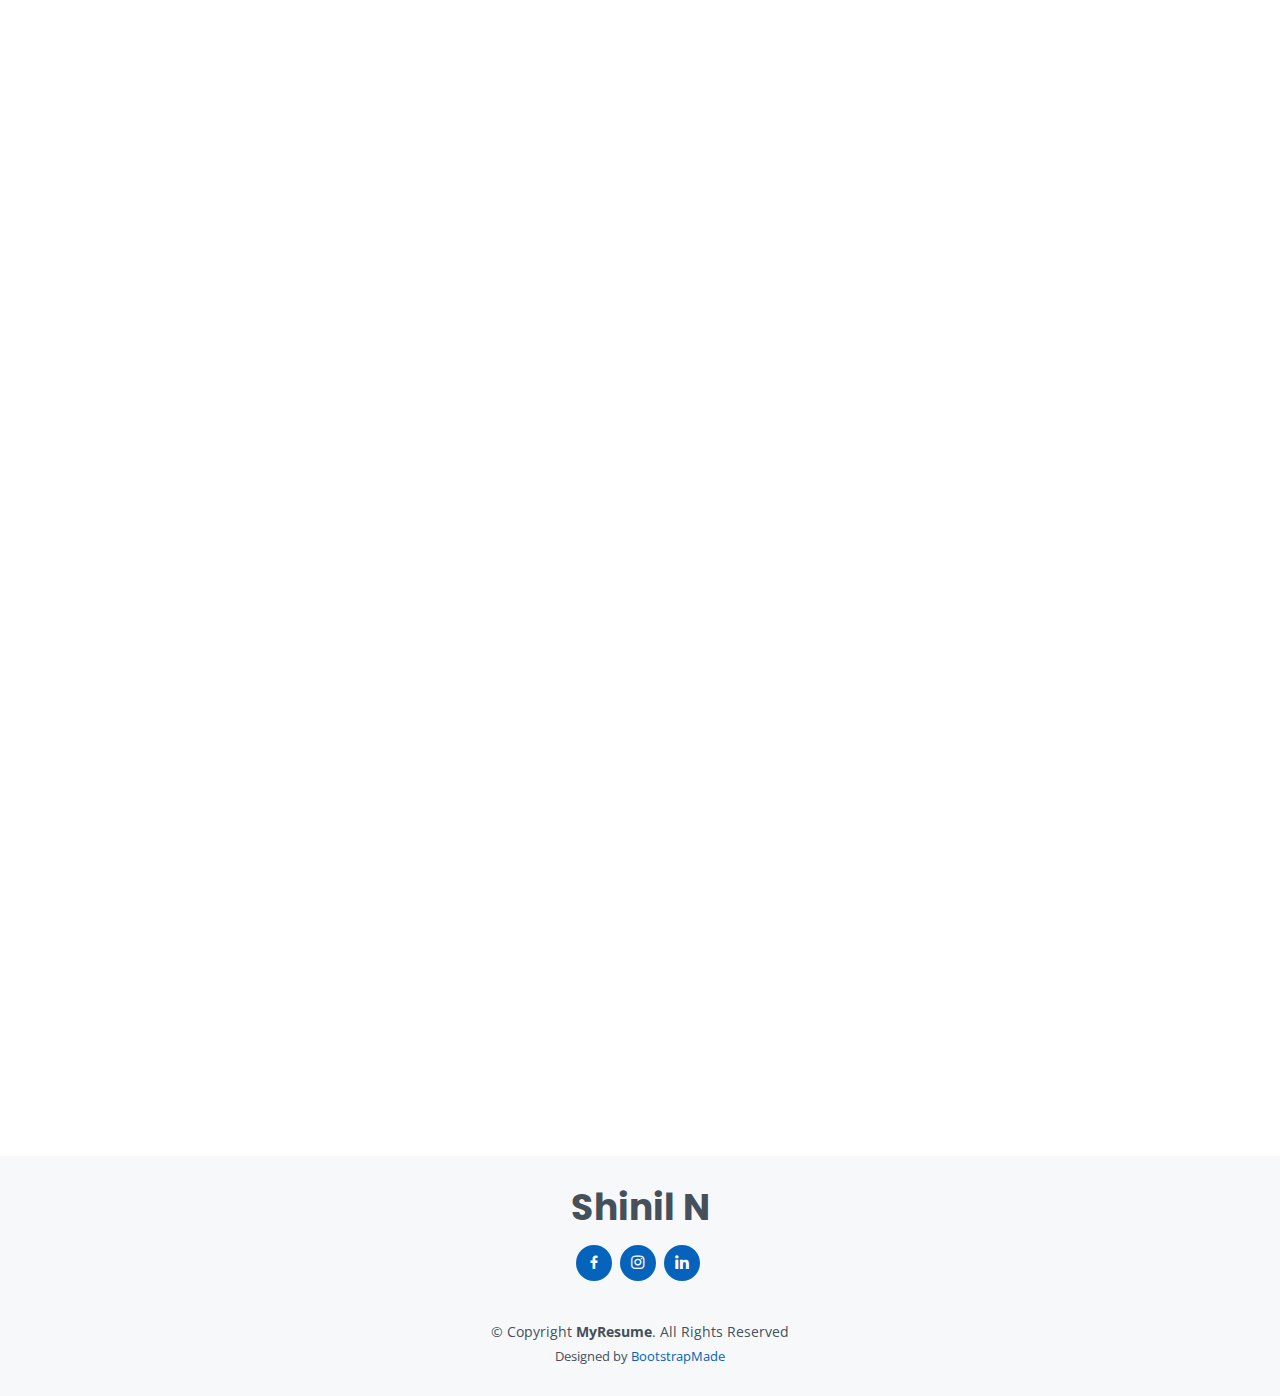
==== commit a0c46e26: "Update index.html" ====
--- a/index.html
+++ b/index.html
@@ -282,7 +282,7 @@
                 <h4>Project 1</h4>
                 
                 <div class="portfolio-links">
-                  <a href="assets/img/welcome.jpg" data-gall="portfolioGallery" class="venobox" title="App 1"></a>
+                  <a href="assets/img/insert.jpg" data-gall="portfolioGallery" class="venobox" title="App 1"></a>
                   <a href="portfolio-details.html" data-gall="portfolioDetailsGallery" data-vbtype="iframe" class="venobox" title="Portfolio Details"><i class="bx bx-link"></i></a>
                 </div>
               </div>
@@ -293,7 +293,7 @@
 
           <div class="col-lg-4 col-md-6 portfolio-item filter-app">
             <div class="portfolio-wrap">
-              <img src="assets/img/insert.jpg" class="img-fluid" alt="">
+              <img src="assets/img/election.jpg" class="img-fluid" alt="">
               <div class="portfolio-info">
                 <h4>Project 2</h4>
                 
@@ -450,4 +450,4 @@
 
 </body>
 
-</html>+</html>
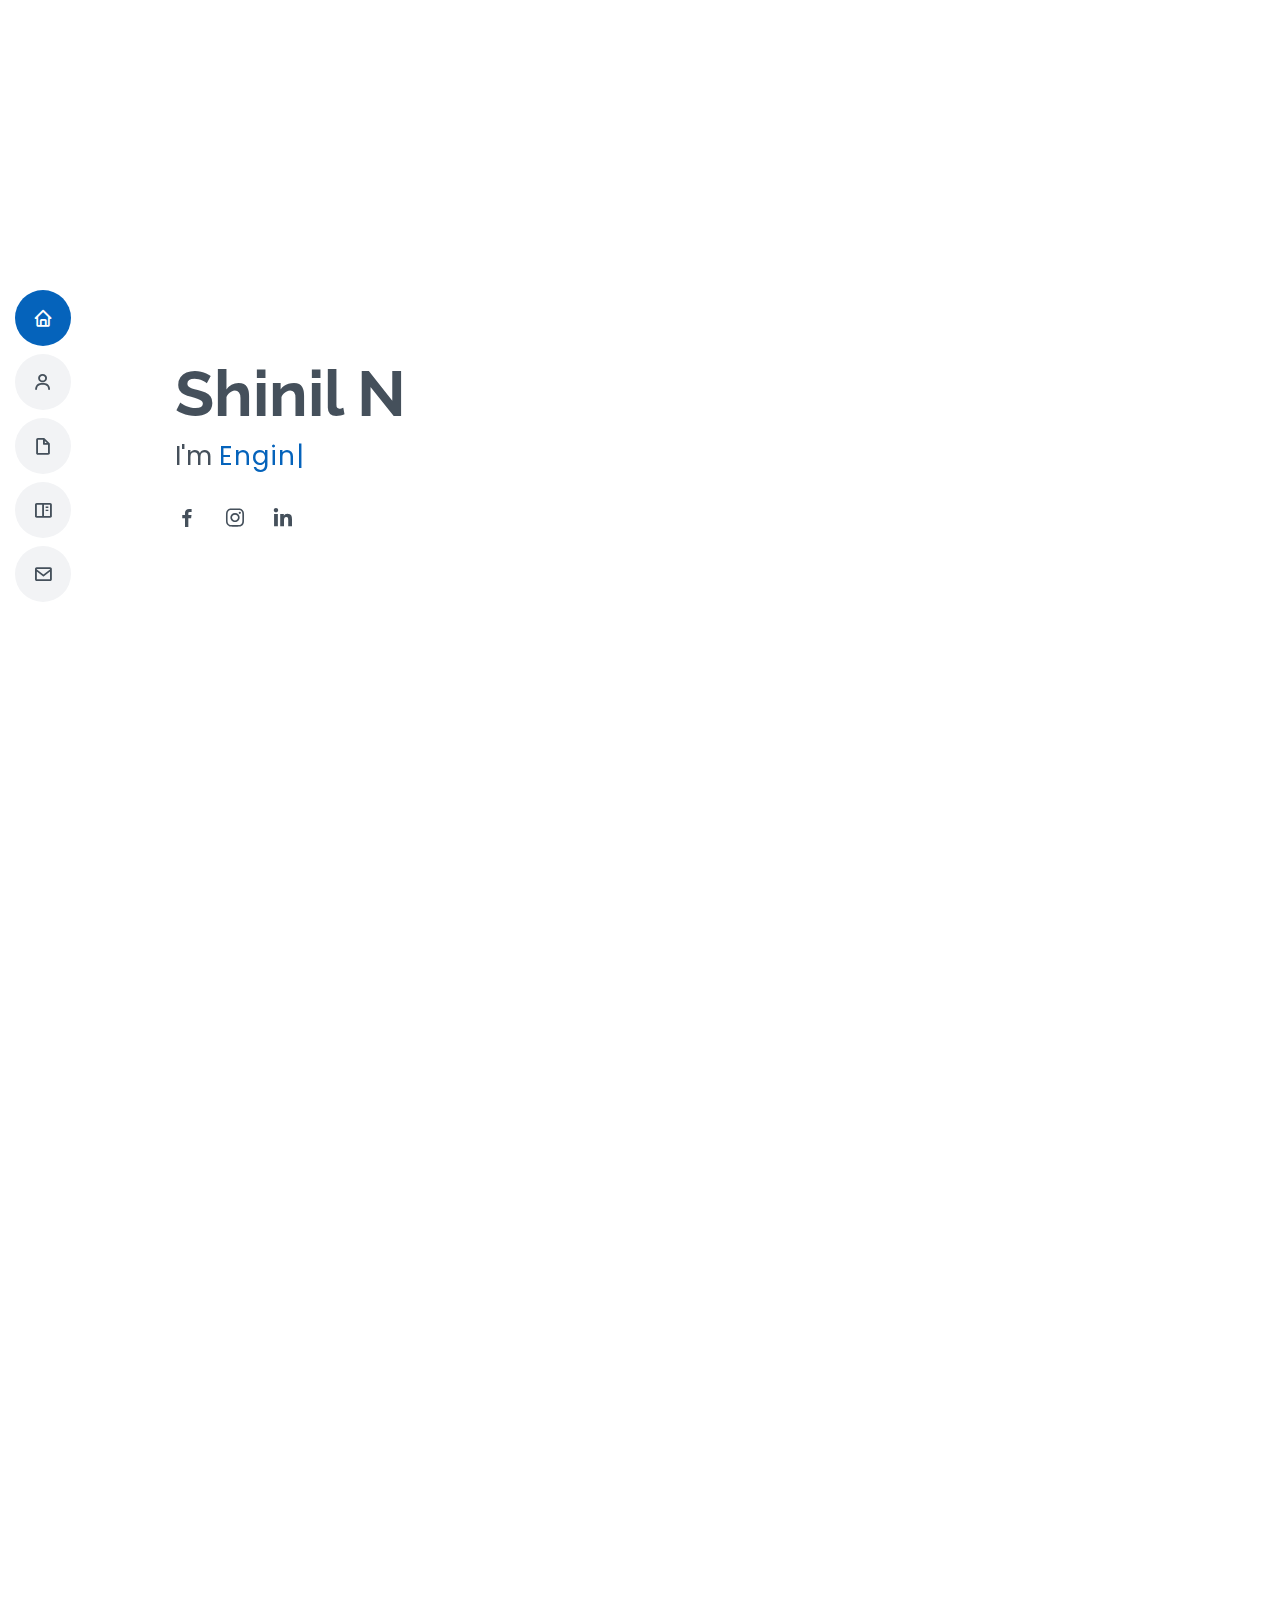
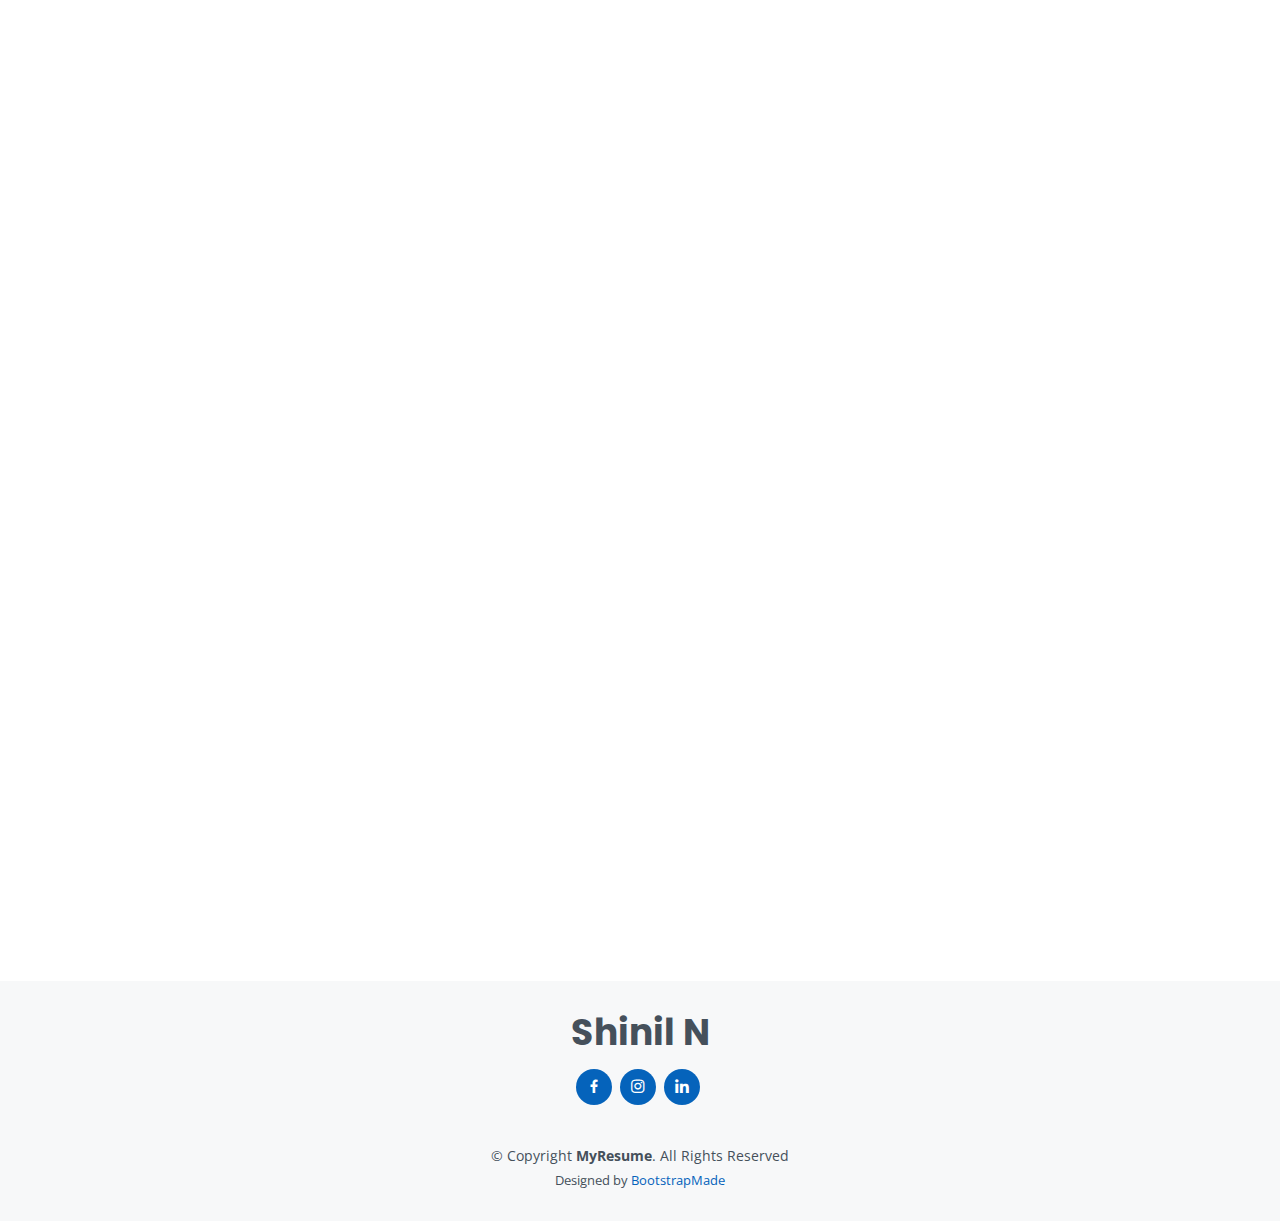
==== commit 6c79620f: "Update index.html" ====
--- a/index.html
+++ b/index.html
@@ -307,12 +307,12 @@
 
           <div class="col-lg-4 col-md-6 portfolio-item filter-app">
             <div class="portfolio-wrap">
-              <img src="assets/img/calculator.jpg" class="img-fluid" alt="">
+              <img src="assets/img/t.jpg" class="img-fluid" alt="">
               <div class="portfolio-info">
                 <h4>Project 3</h4>
                 
                 <div class="portfolio-links">
-                  <a href="assets/img/cal.png" data-gall="portfolioGallery" class="venobox" title="App 3"></a>
+                  <a href="assets/img/t.png" data-gall="portfolioGallery" class="venobox" title="App 3"></a>
                   <a href="detail1.html" data-gall="portfolioDetailsGallery" data-vbtype="iframe" class="venobox" title="Portfolio Details"><i class="bx bx-link"></i></a>
                 </div>
               </div>
